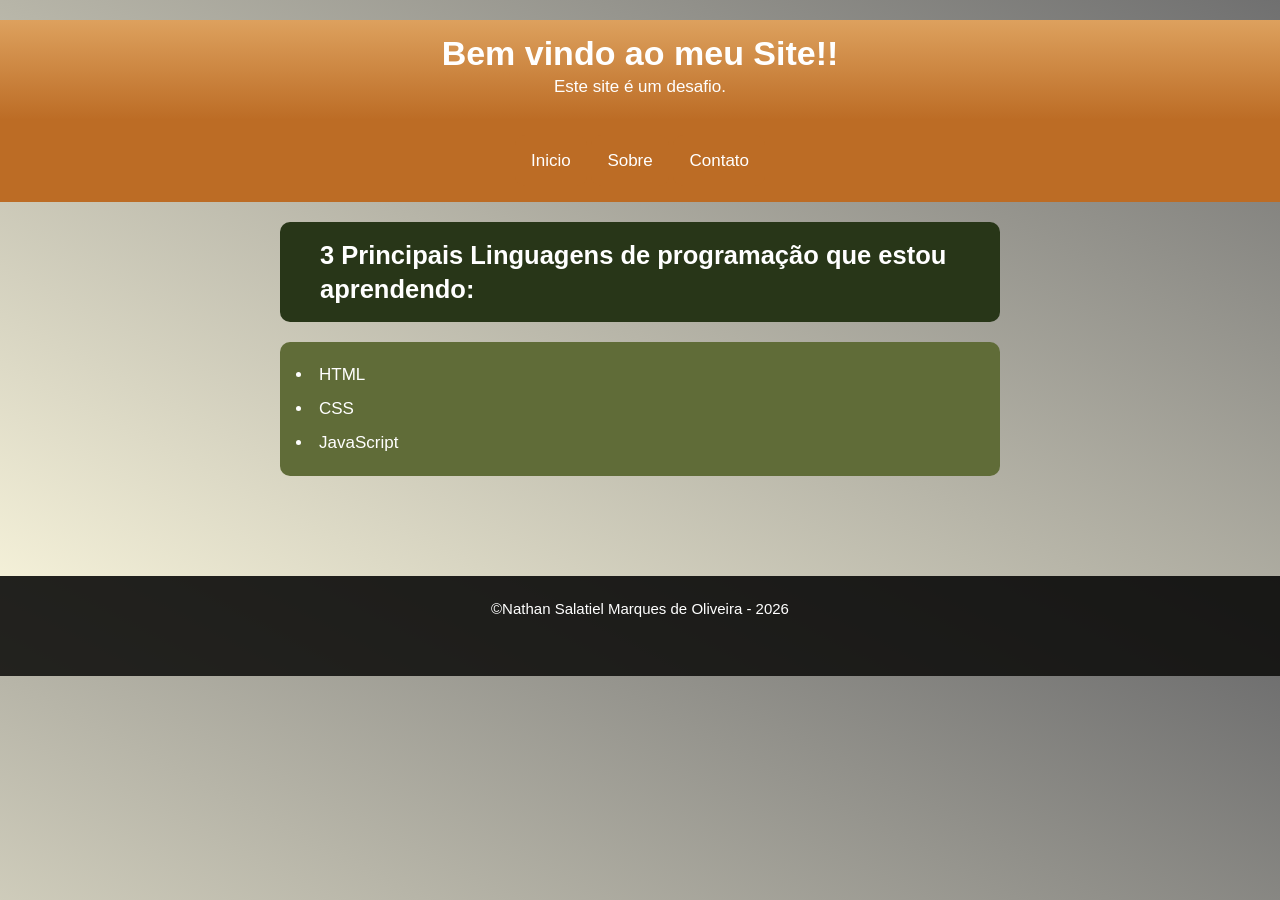
==== aula 02 desafio/index.html @ 56aecb41 "Add files via upload" ====
<!DOCTYPE html>
<html lang="pt-br">

<!-- CABEÇA PRINCIPAL -->
<head>
    <meta charset="UTF-8">
    <meta name="viewport" content="width=device-width, initial-scale=1.0">
    <title>Minha página</title>
    <link rel="stylesheet" href="css/style.css">
</head>

<!-- CORPO DO CÓDIGO -->
<body>

    <!-- CABEÇALHO -->
    <header>
        <h1>Bem vindo ao meu Site!!</h1>
        <p>Este site é um desafio.</p>
    </header>
    <!-- NAVEGAÇÃO -->
    <nav>
        <a href="index.html">Inicio</a>
        <a href="Sobre.html">Sobre</a>
        <a href="Contato.html">Contato</a>
    </nav>

    <!-- CONTEUDO PRINCIPAL -->
    <main>
        <section>
            <h2>3 Principais Linguagens de programação que estou aprendendo:</h2>
            <ul>
                <li>HTML</li>
                <li>CSS</li>
                <li>JavaScript</li>
            </ul>
        </section>
    </main>

    <!-- RODAPÉ -->
    <footer>&copy;Nathan Salatiel Marques de Oliveira - 2026</footer>
    
</body>
</html>
---- aula 02 desafio/css/style.css ----
/* RESET */

* {
   box-sizing:border-box;
   padding: 0;
   margin: 0;
}

/* CORPO */

body {
   background: linear-gradient(to right top,#fefae0, #707070 );
   font-family: Arial, Helvetica, sans-serif;
   font-size:17px;
   line-height: 2em;
   color: black;
}
 
/* CABEÇALHO */
header {
    margin-top: 20px;
    background: linear-gradient(to top, #bc6c25, #dda15e);
    color:white;
    text-align: center;
    padding: 16px 8px;
 }

 /* NAVEGAÇÃO */
 nav {
    text-align: center;
    background-color: #bc6c25;
    padding: 24px 12px;

 }

 /* LINKS DE NAVEGAÇÃO */
 nav a {  
    text-align: center;
    text-decoration: none;
    color:white;
    background: #bc6c25;
    transition: 1s; 
    border-radius: 10px;
    font-weight: 500;
    font-size: 17px;
    padding: 16px 16px;
 }

/* NAV A */
 nav a:hover {
    background-color: #dda15e;
 }

 /* CONTEUDO PRINCIPAL */
 main {
    max-width: 800px;
    margin:auto;
 }

 /* MAIN H2 */
 main h2 {
    color: white;
    background-color:#283618;
    border-left: 10px;
    margin: 20px 40px;
    padding: 16px 40px;
    border-radius: 10px;
 }
 /* UL */
 ul {  
    color: white;
    list-style:inside;
    background-color:#606c38;
    margin:5px 40px;
    border-radius: 10px;
    padding: 16px 16px;
 }

 /*RODAPÉ*/
 footer {
    font-size: 15px;
    color: white;
    background-color: rgba(0, 0, 0, 0.863);
    margin-top: 100PX;
    height: 100px;
    text-align: center;
    padding: 16px 16px;
 }
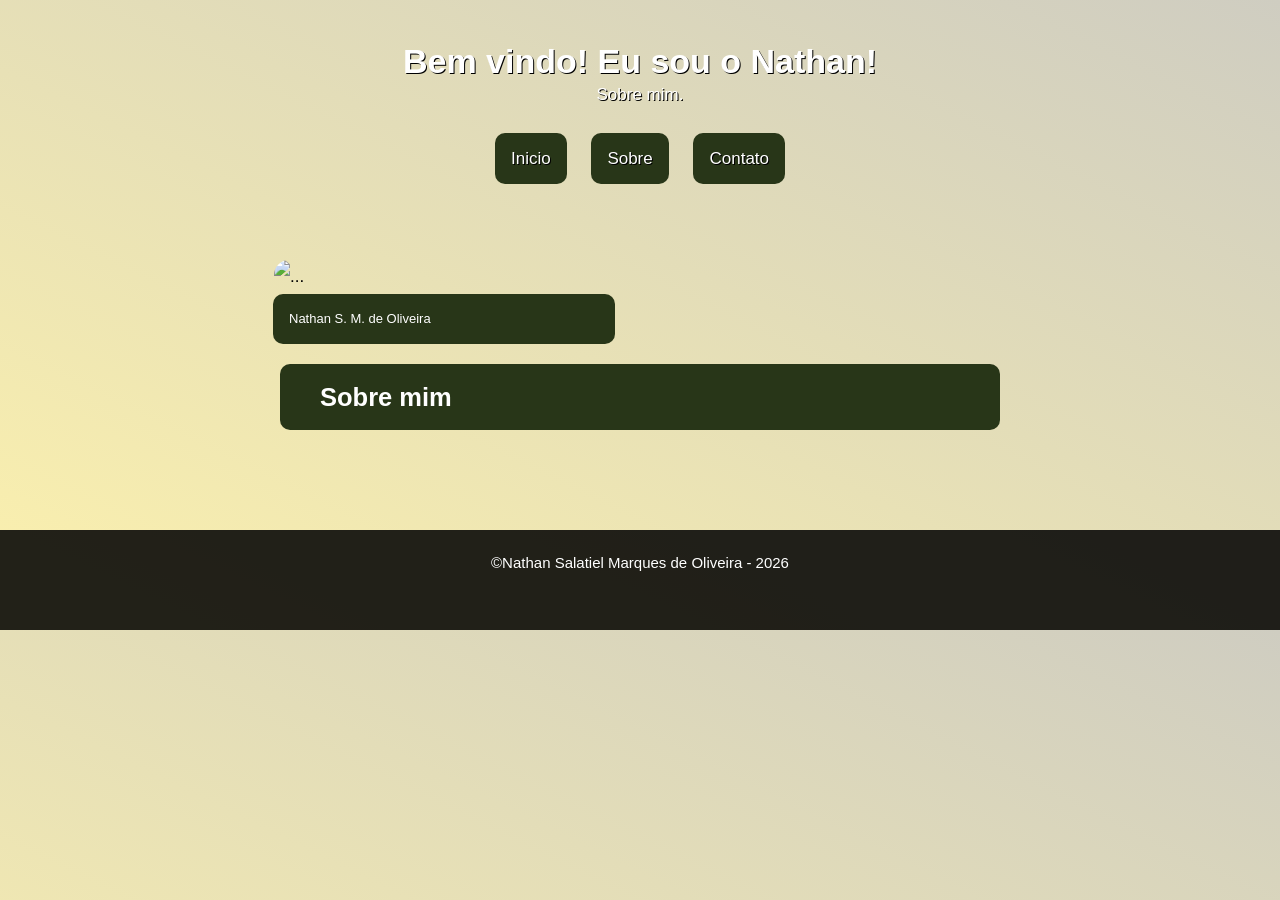
==== commit af87f49e: "Add files via upload" ====
--- a/aula 02 desafio/index.html
+++ b/aula 02 desafio/index.html
@@ -13,26 +13,39 @@
 <body>
 
     <!-- CABEÇALHO -->
-    <header>
-        <h1>Bem vindo ao meu Site!!</h1>
-        <p>Este site é um desafio.</p>
+    <header class="hero">
+        
+        <h1>Bem vindo! Eu sou o Nathan!</h1>
+        <p>Sobre mim.</p>
+
+        <nav>
+            <a href="index.html">Inicio</a>
+            <a href="Sobre.html">Sobre</a>
+            <a href="Contato.html">Contato</a>
+        </nav>
+    
+        
     </header>
-    <!-- NAVEGAÇÃO -->
-    <nav>
-        <a href="index.html">Inicio</a>
-        <a href="Sobre.html">Sobre</a>
-        <a href="Contato.html">Contato</a>
-    </nav>
+    
+    
 
     <!-- CONTEUDO PRINCIPAL -->
     <main>
+      
         <section>
-            <h2>3 Principais Linguagens de programação que estou aprendendo:</h2>
-            <ul>
-                <li>HTML</li>
-                <li>CSS</li>
-                <li>JavaScript</li>
-            </ul>
+            <figure>
+                <img 
+                src="/img/perfil.jpg" 
+                alt="..."
+                width="280px"
+                height=""
+                loading="lazy"
+                >
+                <figcaption>Nathan S. M. de
+                     Oliveira</figcaption>
+            </figure>
+            <h2>Sobre mim</h2>
+         
         </section>
     </main>
 
--- a/aula 02 desafio/css/style.css
+++ b/aula 02 desafio/css/style.css
@@ -10,7 +10,7 @@
 /* CORPO */
 
 body {
-   background: linear-gradient(to right top,#fefae0, #707070 );
+   background: linear-gradient(to right top,#fcf1ad, #cfcdc1 );
    font-family: Arial, Helvetica, sans-serif;
    font-size:17px;
    line-height: 2em;
@@ -19,37 +19,43 @@
  
 /* CABEÇALHO */
 header {
-    margin-top: 20px;
+    
     background: linear-gradient(to top, #bc6c25, #dda15e);
     color:white;
     text-align: center;
     padding: 16px 8px;
- }
+    text-shadow: 1px 1px 0px black;
+   
+ }   
+ 
 
- /* NAVEGAÇÃO */
- nav {
-    text-align: center;
-    background-color: #bc6c25;
-    padding: 24px 12px;
+/* LINKS DE NAVEGAÇÃO */
+ 
+nav {
+   margin-top: 30px;
 
- }
+}
 
- /* LINKS DE NAVEGAÇÃO */
- nav a {  
+
+nav a {  
     text-align: center;
     text-decoration: none;
     color:white;
-    background: #bc6c25;
+    background: #283618;
     transition: 1s; 
     border-radius: 10px;
     font-weight: 500;
     font-size: 17px;
     padding: 16px 16px;
+    margin-inline: 10px;
+   box-shadow: black;
+    
+
  }
 
 /* NAV A */
  nav a:hover {
-    background-color: #dda15e;
+    background-color: #606c38;
  }
 
  /* CONTEUDO PRINCIPAL */
@@ -87,3 +93,36 @@
     text-align: center;
     padding: 16px 16px;
  }
+
+ .hero {
+   background-image: url('/img/capa.jpg');
+   height: 220px;
+   display: flex;
+   flex-direction: column;
+   align-items: center;
+   justify-content:center;
+   color: white;
+   text-align: center;
+   padding: 40px 40px;
+
+ }
+
+ img {
+   border-radius: 20px;
+   object-fit: fill;
+   width: 200px;
+   height: 250px;
+   margin-top:40px;
+   margin-left: 2em;
+ }
+ figcaption {
+   font-size: small;
+   margin-left: 33px;
+   background-color:#283618;
+   border-radius: 10px;
+   margin-right: 425px;
+   padding: 8px 16px;
+   color: white;
+ }
+
+
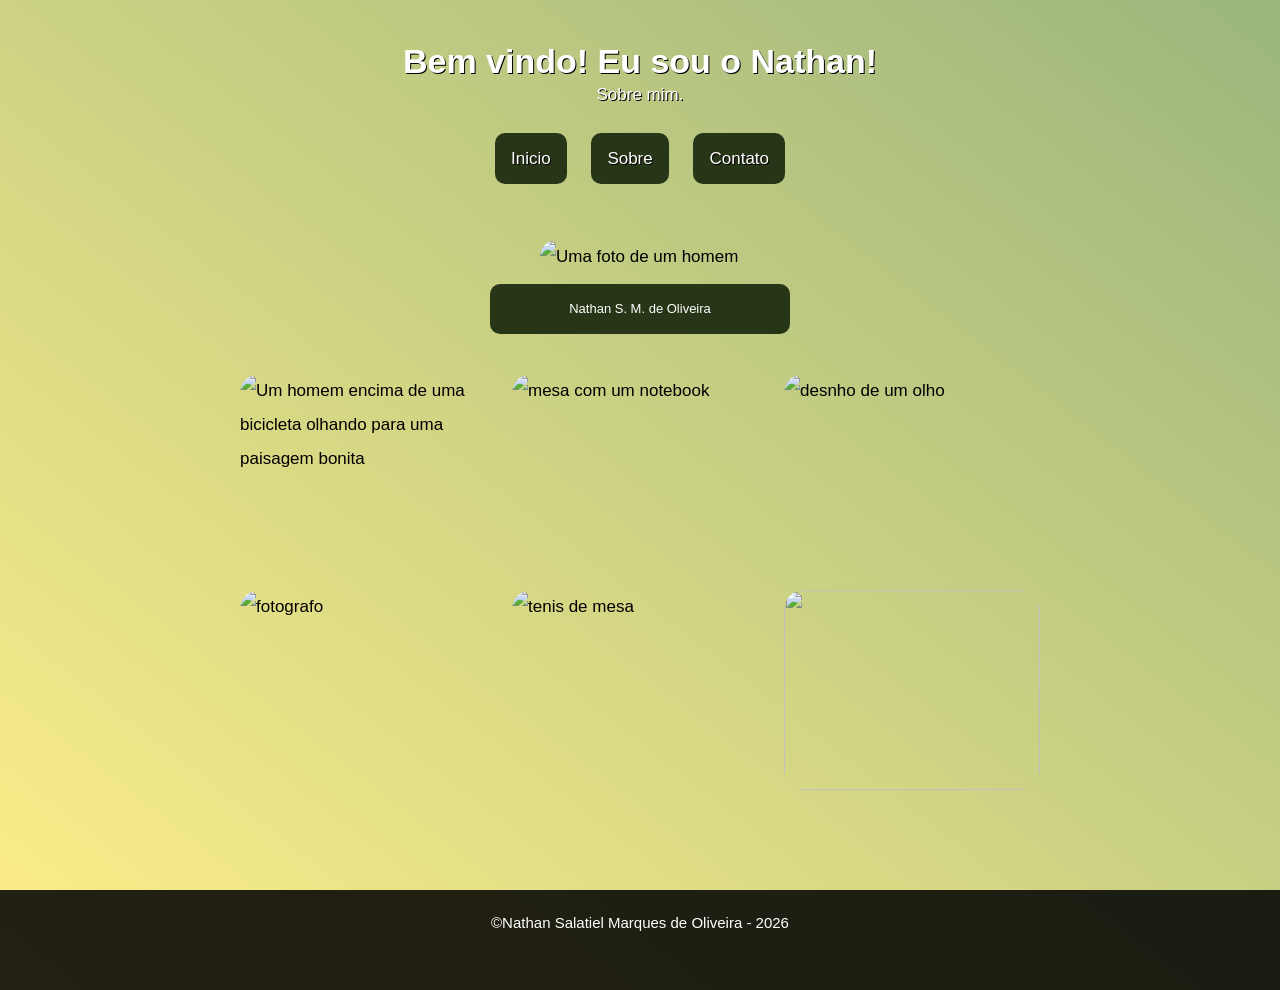
==== commit b7eaf430: "Add files via upload" ====
--- a/aula 02 desafio/index.html
+++ b/aula 02 desafio/index.html
@@ -32,20 +32,64 @@
     <!-- CONTEUDO PRINCIPAL -->
     <main>
       
-        <section>
+        <section >
+
+            <figure >
+                <img class="fotopessoal"
+                src="/img/perfil.jpg" 
+                alt="Uma foto de um homem"
+                loading="lazy">
+                <figcaption>Nathan S. M. de Oliveira</figcaption>
+            </figure> 
+
+        </section>
+
+        <section class="galeria">
+
             <figure>
                 <img 
-                src="/img/perfil.jpg" 
-                alt="..."
-                width="280px"
-                height=""
-                loading="lazy"
-                >
-                <figcaption>Nathan S. M. de
-                     Oliveira</figcaption>
+                 src="/img/ciclismo.jpg" 
+                 alt="Um homem encima de uma bicicleta olhando 
+                      para uma paisagem bonita"
+                 loading="lazy">
             </figure>
-            <h2>Sobre mim</h2>
-         
+
+            <figure>
+                <img 
+                src="/img/computador.jpg" 
+                alt="mesa com um notebook"
+                loading="lazy">
+            </figure>
+
+            <figure>
+                <img 
+                src="/img/desenhista.jpg" 
+                alt="desnho de um olho"
+                loading="lazy">
+            </figure>
+
+            <figure>
+                <img 
+                src="/img/fotografia.jpg" 
+                alt="fotografo"
+                loading="lazy">
+            </figure>
+
+            <figure>
+                <img 
+                src="/img/tenis de mesa.jpg" 
+                alt="tenis de mesa"
+                loading="lazy">
+            </figure>
+
+            <figure>
+                <img 
+                src="/img/xadre.jpg" 
+                alt="">
+            </figure>
+
+           
+
         </section>
     </main>
 
--- a/aula 02 desafio/css/style.css
+++ b/aula 02 desafio/css/style.css
@@ -1,43 +1,36 @@
-
-/* RESET */
 
 * {
-   box-sizing:border-box;
-   padding: 0;
-   margin: 0;
+    box-sizing:border-box;
+    padding: 0;
+    margin: 0;
 }
 
-/* CORPO */
-
 body {
-   background: linear-gradient(to right top,#fcf1ad, #cfcdc1 );
-   font-family: Arial, Helvetica, sans-serif;
-   font-size:17px;
-   line-height: 2em;
-   color: black;
+    background: linear-gradient(to right top,#ffe95ab6, #3d700283 );
+    font-family: Arial, Helvetica, sans-serif;
+    font-size:17px;
+    line-height: 2em;
+    color: black;
 }
  
-/* CABEÇALHO */
-header {
-    
+header {   
+    align-items: center;
     background: linear-gradient(to top, #bc6c25, #dda15e);
     color:white;
     text-align: center;
     padding: 16px 8px;
     text-shadow: 1px 1px 0px black;
    
- }   
- 
-
-/* LINKS DE NAVEGAÇÃO */
+}   
  
 nav {
-   margin-top: 30px;
-
+    margin-top: 30px;
+    text-align: center;
+   
 }
 
-
 nav a {  
+    align-items: center;
     text-align: center;
     text-decoration: none;
     color:white;
@@ -48,43 +41,23 @@
     font-size: 17px;
     padding: 16px 16px;
     margin-inline: 10px;
-   box-shadow: black;
+   
     
+}
 
- }
+nav a:hover {
+    background-color: #606c38;
 
-/* NAV A */
- nav a:hover {
-    background-color: #606c38;
- }
+}
 
- /* CONTEUDO PRINCIPAL */
- main {
+
+main {
     max-width: 800px;
     margin:auto;
- }
 
- /* MAIN H2 */
- main h2 {
-    color: white;
-    background-color:#283618;
-    border-left: 10px;
-    margin: 20px 40px;
-    padding: 16px 40px;
-    border-radius: 10px;
- }
- /* UL */
- ul {  
-    color: white;
-    list-style:inside;
-    background-color:#606c38;
-    margin:5px 40px;
-    border-radius: 10px;
-    padding: 16px 16px;
- }
+}
 
- /*RODAPÉ*/
- footer {
+footer {
     font-size: 15px;
     color: white;
     background-color: rgba(0, 0, 0, 0.863);
@@ -92,37 +65,63 @@
     height: 100px;
     text-align: center;
     padding: 16px 16px;
- }
+}
 
- .hero {
-   background-image: url('/img/capa.jpg');
-   height: 220px;
-   display: flex;
-   flex-direction: column;
-   align-items: center;
-   justify-content:center;
-   color: white;
-   text-align: center;
-   padding: 40px 40px;
+.hero {
+    background-image: url('/img/capa.jpg');
+    height: 220px;
+    display: flex;
+    flex-direction: column;
+    align-items: center;
+    justify-content:center;
+    color: white;
+    text-align: center;
+    padding: 40px 40px;
+
+}
+
+.fotopessoal {  
+    border-radius: 20px;
+    width: 200px;
+    height: 250px;
+    margin:20px 300px 0px;
+   
+    
+}
+
+figcaption{
+    font-size: small;
+    margin: 10px 250px 40px 250px;
+    background-color:#283618;
+    border-radius: 10px;
+    padding: 8px 16px;
+    color: white;
+    text-align: center;
+   
+}
+
+.galeria {
+    display: grid;
+    grid-template-columns: repeat(auto-fill, minmax(200px, 1fr));
+    gap: 16px;
 
  }
 
- img {
-   border-radius: 20px;
-   object-fit: fill;
-   width: 200px;
-   height: 250px;
-   margin-top:40px;
-   margin-left: 2em;
- }
- figcaption {
-   font-size: small;
-   margin-left: 33px;
-   background-color:#283618;
-   border-radius: 10px;
-   margin-right: 425px;
-   padding: 8px 16px;
-   color: white;
+ .galeria figure {
+    overflow: hidden;
+    border-radius: 20px;
+    border: 0px solid #e2e8f0;
+
  }
 
+ .galeria figure img {
+    width: 100%; height: 200px;
+    object-fit: cover; display: block;
+    transition: transform .3s, opacity .3s;
 
+ }
+
+ .galeria figure:hover img {
+    transform: scale(1.06); opacity: .82;
+
+ }
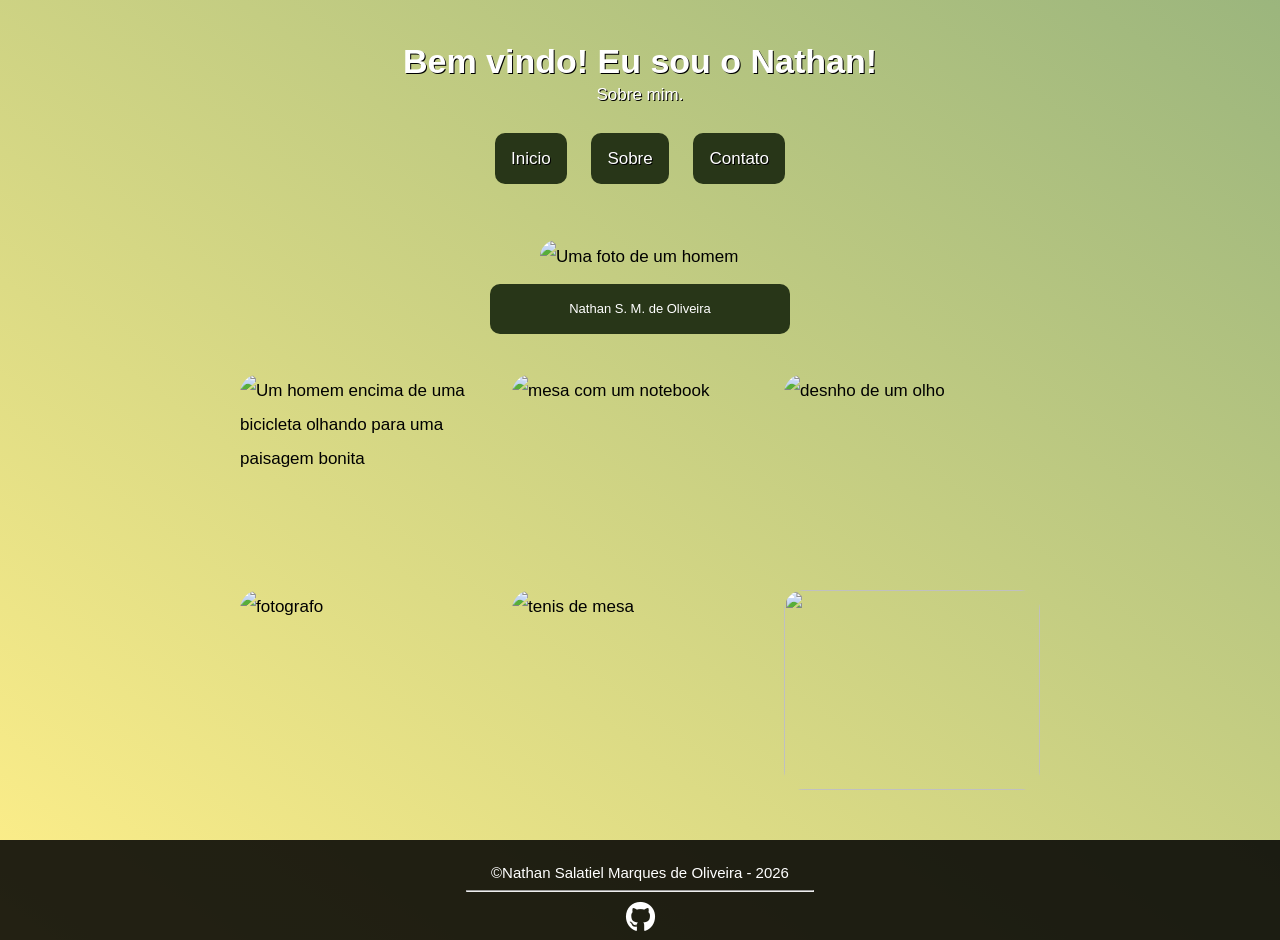
==== commit 390742f3: "Add files via upload" ====
--- a/aula 02 desafio/index.html
+++ b/aula 02 desafio/index.html
@@ -7,6 +7,7 @@
     <meta name="viewport" content="width=device-width, initial-scale=1.0">
     <title>Minha página</title>
     <link rel="stylesheet" href="css/style.css">
+    <link rel="stylesheet" href="https://cdnjs.cloudflare.com/ajax/libs/font-awesome/6.5.0/css/all.min.css">
 </head>
 
 <!-- CORPO DO CÓDIGO -->
@@ -94,7 +95,15 @@
     </main>
 
     <!-- RODAPÉ -->
-    <footer>&copy;Nathan Salatiel Marques de Oliveira - 2026</footer>
+    <footer>&copy;Nathan Salatiel Marques de Oliveira - 2026 <hr class="hrfooter">
+
+        <a class="iconfooter" href="https://github.com/nathan270109" target="_blank" rel="noopener">
+             <i class="fa-brands fa-github"></i>
+        </a>
+   
+    </footer>
+    
+        
     
 </body>
 </html>
--- a/aula 02 desafio/css/style.css
+++ b/aula 02 desafio/css/style.css
@@ -61,11 +61,18 @@
     font-size: 15px;
     color: white;
     background-color: rgba(0, 0, 0, 0.863);
-    margin-top: 100PX;
+    margin-bottom: 0px;
     height: 100px;
     text-align: center;
     padding: 16px 16px;
+    margin-top:50px;
 }
+
+ .hrfooter {
+    margin: 0px 450px ;
+    font-size: small;
+   
+ }
 
 .hero {
     background-image: url('/img/capa.jpg');
@@ -125,3 +132,15 @@
     transform: scale(1.06); opacity: .82;
 
  }
+
+ .fa-brands  {
+    font-size:30px;
+    width: 40px;
+    margin-top: 10px;
+  
+ }
+
+
+ .iconfooter {
+    color: rgb(255, 255, 255);
+ }
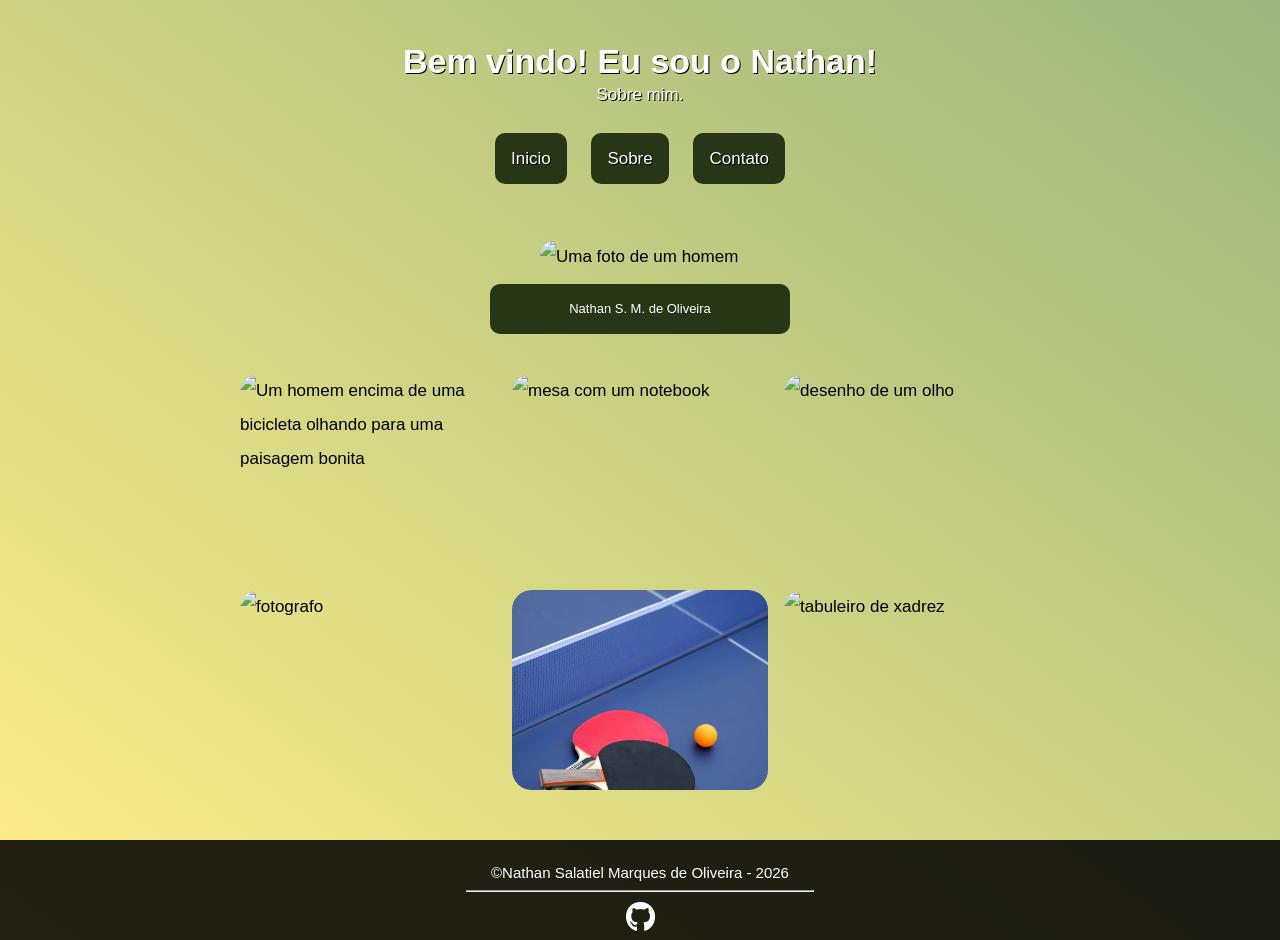
==== commit 4d4b2932: "Add files via upload" ====
--- a/aula 02 desafio/index.html
+++ b/aula 02 desafio/index.html
@@ -2,6 +2,7 @@
 <html lang="pt-br">
 
 <!-- CABEÇA PRINCIPAL -->
+
 <head>
     <meta charset="UTF-8">
     <meta name="viewport" content="width=device-width, initial-scale=1.0">
@@ -11,99 +12,83 @@
 </head>
 
 <!-- CORPO DO CÓDIGO -->
+
 <body>
 
     <!-- CABEÇALHO -->
     <header class="hero">
-        
+
         <h1>Bem vindo! Eu sou o Nathan!</h1>
         <p>Sobre mim.</p>
 
         <nav>
             <a href="index.html">Inicio</a>
-            <a href="Sobre.html">Sobre</a>
-            <a href="Contato.html">Contato</a>
+            <a href="Sobre/Sobre.html">Sobre</a>
+            <a href="Contato/Contato.html">Contato</a>
         </nav>
-    
-        
+
+
     </header>
-    
-    
+
+
 
     <!-- CONTEUDO PRINCIPAL -->
     <main>
-      
-        <section >
 
-            <figure >
-                <img class="fotopessoal"
-                src="/img/perfil.jpg" 
-                alt="Uma foto de um homem"
-                loading="lazy">
+        <section>
+
+            <figure>
+                <img class="fotopessoal" src="/img/perfil.jpg" alt="Uma foto de um homem" loading="lazy">
                 <figcaption>Nathan S. M. de Oliveira</figcaption>
-            </figure> 
+            </figure>
 
         </section>
 
         <section class="galeria">
 
             <figure>
-                <img 
-                 src="/img/ciclismo.jpg" 
-                 alt="Um homem encima de uma bicicleta olhando 
-                      para uma paisagem bonita"
-                 loading="lazy">
+                <img src="/img/ciclismo.jpg" alt="Um homem encima de uma bicicleta olhando 
+                      para uma paisagem bonita" loading="lazy">
             </figure>
 
             <figure>
-                <img 
-                src="/img/computador.jpg" 
-                alt="mesa com um notebook"
-                loading="lazy">
+                <img src="/img/computador.jpg" alt="mesa com um notebook" loading="lazy">
             </figure>
 
             <figure>
-                <img 
-                src="/img/desenhista.jpg" 
-                alt="desnho de um olho"
-                loading="lazy">
+                <img src="/img/desenhista.jpg" alt="desenho de um olho" loading="lazy">
             </figure>
 
             <figure>
-                <img 
-                src="/img/fotografia.jpg" 
-                alt="fotografo"
-                loading="lazy">
+                <img src="/img/fotografia.jpg" alt="fotografo" loading="lazy">
             </figure>
 
             <figure>
-                <img 
-                src="/img/tenis de mesa.jpg" 
-                alt="tenis de mesa"
-                loading="lazy">
+                <img src="img/tenis-de-mesa.jpg" alt="2 raquetes e uma bolinha" loading="lazy">
             </figure>
 
             <figure>
-                <img 
-                src="/img/xadre.jpg" 
-                alt="">
+                <img src="/img/xadre.jpg" alt="tabuleiro de xadrez" loading="lazy">
             </figure>
 
-           
+
 
         </section>
+
     </main>
 
     <!-- RODAPÉ -->
-    <footer>&copy;Nathan Salatiel Marques de Oliveira - 2026 <hr class="hrfooter">
+    <footer>&copy;Nathan Salatiel Marques de Oliveira - 2026
+        <hr class="hrfooter">
 
         <a class="iconfooter" href="https://github.com/nathan270109" target="_blank" rel="noopener">
-             <i class="fa-brands fa-github"></i>
+            <i class="fa-brands fa-github"></i>
         </a>
-   
+
     </footer>
-    
-        
-    
+
+
+
 </body>
+
 </html>
